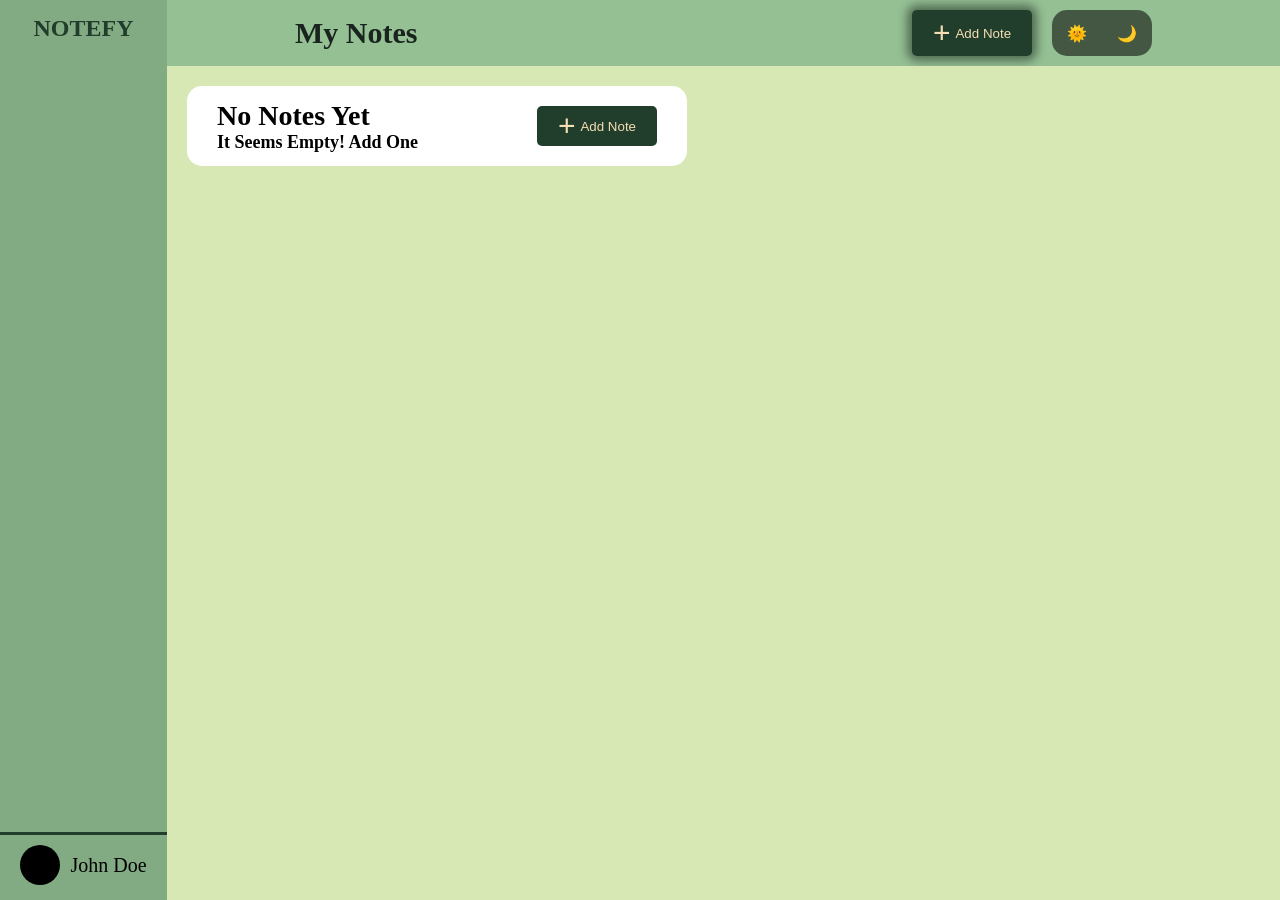
==== template/index.html @ 12751ac1 "link local to gh" ====
<!DOCTYPE html>
<html lang="en">

<head>
	<meta charset="UTF-8">
	<meta name="viewport" content="width=device-width, initial-scale=1.0">
	<link rel="stylesheet" href="../static/css/index.css">
	<script src="../static/js/script.js" defer></script>
	<title>Notefy - Take Notes [Offline]</title>
</head>

<body>
	<aside class="sideBar" id="sideBar" style="grid-area: sideBar;">
		<h1 class="appName">NOTEFY</h1>

		<div id="futureDynamicContent">
		</div>

		<div class="profileShow">
			<div id="profileImage" class="profileImage"></div>
			<h3 id="profileName">John Doe</h3>
		</div>
	</aside>

	<div class="navBar" style="grid-area: navBar;">
		<div class="headText">My Notes</div>
		<div class="options">
			<button class="optionAddNote" id="optionAddNote" onclick="showForm()"> <span>+</span> Add Note</button>
			<div class="modeSwtich">
				<label id="dayMode" class="dayMode">🌞</label>
				<label id="nightMode" class="nightMode">🌙</label>
			</div>
		</div>
	</div>
	<main class="noteHolder" id="noteHolder" style="grid-area: mainContainer;">
	</main>
	<dialog id="popUp" class="popUp">
		<div class="formHead">
			<h1>Add Note</h1>
			<button id="closeForm" onclick="closeForm()">✖</button>
		</div>
		<form id="noteForm" class="noteForm">
			<div class="titleForm">
				<label for="noteTitle">Add Title</label>
				<input type="text" name="noteTitle" id="noteTitle" autofocus aria-required="true">
			</div>
			<div class="contentForm">
				<label for="noteContent">Content</label>
				<textarea name="noteContent" id="noteContent" placeholder="Add note Content..." required
					aria-required="true"></textarea>
			</div>
			<div class="buttonHolder">
				<button type="button" id="CloseForm">Delete</button>
				<button type="button" id="submitnote" onclick="submitNote()">Submit</button>
			</div>
		</form>
	</dialog>

</body>

</html>
---- static/css/index.css ----
/* CSS Custom Properties */
:root {
	--bg-main: #d7e8b5;
	--bg-sidebar: #83ab83;
	--bg-navbar: #94c094;
	--bg-card: #dbd0c2;
	--border-card: #E2D9CE;

	--accent-primary: #213D2B;
	--accent-hover: #2C5039;
	--accent-text: #FFFFFF;

	--text-brand: #213D2B;
	--text-primary: #1A241E;
	--text-secondary: #6B756E;

	--toggle-bg: #F7F8F5;
	--default-transition: 0.3s ease;
}

/* Dark Mode Override */
[data-theme="dark"] {
	--bg-main: #11181D;
	--bg-sidebar: #182128;
	--bg-navbar: #141D24;
	--bg-card: #1B262E;
	--border-card: #2A3842;

	--accent-primary: #67D8B1;
	--accent-hover: #7EE4C1;
	--accent-text: #0D1F18;

	--text-brand: #67D8B1;
	--text-primary: #F1F5F8;
	--text-secondary: #8B9AA6;

	--toggle-bg: #1E2A33;
}

/* Global default Styles */
* {
	margin: 0;
	padding: 0;
	box-sizing: border-box;
}

.noteBody {
	overflow-y: auto;
}

html,
body {
	height: 100%;
	width: 100%;
}

body {
	display: grid;
	min-height: 100vh;
	min-width: 100vw;
	grid-template-columns: 0.3fr 1fr 1fr;
	grid-template-rows: .3fr 3fr 3fr;
	grid-template-areas: "sideBar navBar navBar"
		"sideBar mainContainer mainContainer"
		"sideBar mainContainer mainContainer";
}


/* Aside - SideBar*/
aside {
	display: flex;
	align-items: center;
	justify-content: space-between;
	padding: 15px 0;
	flex-direction: column;
	background: var(--bg-sidebar);
}

aside h1 {
	color: var(--text-brand);
}

aside .profileShow {
	width: 100%;
	border-top: 3px solid var(--accent-primary);
	display: flex;
	align-items: center;
	justify-content: center;
	gap: 10px;
	padding-top: 10px;
}

aside .profileImage {
	height: 40px;
	width: 40px;
	background-color: black;
	border-radius: 50%;
}

aside #profileName {
	font-weight: 500;
	font-size: 20px;
}

/* NavBar */
.navBar {
	display: flex;
	width: 100%;
	height: 100%;
	align-items: center;
	justify-content: space-between;
	padding: 10px 10vw;
	background-color: var(--bg-navbar);
}

.navBar .headText {
	color: var(--text-primary);
	font-size: 30px;
	font-weight: 700;
}

.options {
	display: flex;
	gap: 20px;
}

button {
	display: flex;
	align-items: center;
	text-align: center;
	justify-content: center;
	gap: 5px;
	padding: 5px;
	height: auto;
	width: 120px;
	outline: none;
	border: 1px solid transparent;
	border-radius: 5px;
	color: wheat;
	background-color: var(--accent-primary);
	cursor: pointer;
	transition: all 0.2s ease;
	box-shadow: 0 0 10px 5px rgba(0, 0, 0, 0.443);
}

button:hover {
	transform: scale(0.95);
	background-color: var(--accent-hover);
}

button:active {
	transform: scale(0.90);
	background-color: var(--accent-hover);
}

button span {
	font-size: 30px;
}

.modeSwtich {
	min-height: 30px;
	min-width: 100px;
	overflow: hidden;
	display: flex;
	align-items: center;
	justify-content: space-between;
	padding: 0 15px;
	border-radius: 15px;
	background: rgba(0, 0, 0, 0.544);
}

/* Main - Notes Here */
main {
	display: grid;
	grid-template-columns: repeat(auto-fit, minmax(300px, 1fr));
	/* grid-template-rows: repeat(auto-fit,minmax(300px,1fr)); */
	justify-content: center;
	row-gap: 1em;
	column-gap: 1em;
	padding: 20px;
	background: var(--bg-main);
	overflow-y: scroll;
}

/* No notes */
.noNoteBox {
	display: flex !important;
	width: 500px !important;
	height: 80px !important;
	align-items: center !important;
	background-color: var(--accent-text) !important;
	border-radius: 15px;
	padding: 10px 30px;
	justify-content: space-between;
}

.noNoteBox div h1 {
	font-size: 28px;
}

.noNoteBox div h2 {
	font-size: 18px;
}

.noNoteBox button {
	max-height: 40px;
	box-shadow: none;
}

/* HasNote */
.hasNote {
	max-height: 300px;
	width: 100%;
	background-color: var(--bg-card);
	padding: 15px;
	border-radius: 18px;
	overflow: hidden;
}

.hasNote button {
	width: fit-content;
}

.noteHead {
	display: flex;
	align-items: center;
	justify-content: space-between;
	padding: 5px 0;
	border-bottom: 3px solid var(--bg-main);
}

.noteBody {
	max-height: 100% !important;
	overflow-y: auto;
	overflow-wrap: break-word;
	word-wrap: break-word;
	padding-top: 10px;
	align-items: center;
	text-align: left;
}

.noteBody::-webkit-scrollbar {
	width: 5px;
	color: #0D1F18;
}

/* Dialog box */
#popUp::backdrop {
	backdrop-filter: blur(5px);
}

#popUp[open] {
	height: clamp(400px, 80vh, 800px);
	width: clamp(200px, 90vw, 600px);
	position: absolute;
	top: 50%;
	left: 50%;
	transform: translate(-50%, -50%);
	border: 0px;
	border-radius: 25px;
	padding: clamp(5px, 10%, 25px);
	display: flex;
	flex-direction: column;
	align-items: center;
	justify-content: space-between;
	z-index: 999;
}

#popUp[open]::-webkit-scrollbar {
	display: none;
}

#popUp .formHead {
	display: flex;
	width: 100%;
	height: clamp(15px, 15%, 30px);
	justify-content: space-between;
	align-items: center;
	padding: 0 30px;
}

#popUp .formHead button {
	width: fit-content;
}

#popUp form {
	min-height: 100%;
	width: 100%;
	display: flex;
	flex-direction: column;
	align-items: center;
	justify-content: space-between;
	flex-grow: 1;
}

.titleForm {
	display: flex;
	flex-direction: column;
	min-width: 100%;
	padding: 0 clamp(20px, 10%, 100px);
	gap: clamp(10px, 3%, 20px);
	margin: 10px 0;
}

.titleForm label {
	font-size: 1.5rem;
	font-weight: 600;
	margin-left: 5px;
}

.titleForm input {
	min-height: clamp(40px, 30%, 90px);
	padding: 0 10px;
	font-size: 1.2rem;
}

.contentForm {
	display: flex;
	flex-direction: column;
	min-height: 100%;
	min-width: 100%;
	padding: 10px clamp(30px, 10%, 100px);
	flex-grow: 1;
	gap: clamp(10px, 3%, 20px);
}

.contentForm label {
	font-size: 1.5rem;
	font-weight: 600;
	margin-left: 5px;
}

.contentForm textarea {
	flex: 1;
	font: inherit;
	field-sizing: content;
	min-height: 0;
	min-width: 100%;
	padding: 15px;
}

dialog form div.buttonHolder {
	display: flex;
	align-items: center;
	justify-content: flex-end;
	width: 100%;
	padding: 10px clamp(30px, 10%, 100px);
	gap: 15px;
}

.buttonHolder button {
	box-shadow: none;
	font-size: 1.2rem;
	min-height: clamp(40px, 60%, 60px);
}

.buttonHolder button:first-child {
	color: rgb(255, 255, 255);
	background-color: red;
	border-radius: 10px;
	border: 3px solid var(--bg-sidebar);
}

/* Responsive Mobile */
@media (max-width : 767px) {
	body {
		overflow: hidden;
		min-height: 100dvh;
		min-width: 100%;
		grid-template-columns: 1fr;
		grid-template-rows: 0.1fr 1fr 0.1fr;
		grid-template-areas: "navBar navBar navBar"
			"mainContainer mainContainer mainContainer"
			"sideBar sideBar sideBar";
	}

	button {
		max-width: 100px;
	}

	.modeSwtich {
		display: none;
	}

	.navBar {
		max-width: 100vw;
		overflow: hidden;
	}

	.navBar .headText {
		font-size: 22px;
		white-space: nowrap;
	}

	aside {
		display: flex;
		align-items: center;
		justify-content: space-between;
		margin: 0;
		padding: 0 15px;
		flex-direction: row;
		min-height: 10vh;
		border: none;
		max-width: 100vw;
	}

	aside .profileShow {
		display: flex;
		border: none;
		min-height: 100%;
	}

	.futureDynamicContent {
		display: none;
	}

	aside h1 {
		font-size: 28px;
	}

	aside.sideBar {
		min-height: 100%;
	}

	main {
		min-height: 100%;
		max-width: 100vw;
	}


	.hasNote {
		overflow-y: hidden !important;
		max-height: 0;
		min-height: 400px;
		height: fit-content;
	}

	.noNoteBox {
		display: flex !important;
		width: 90vw !important;
		flex-direction: column !important;
		height: fit-content !important;
		align-items: center !important;
		background-color: var(--accent-text) !important;
		border-radius: 15px;
		padding: 10px 30px;
		gap: 25px;
		justify-content: space-between;
	}
}
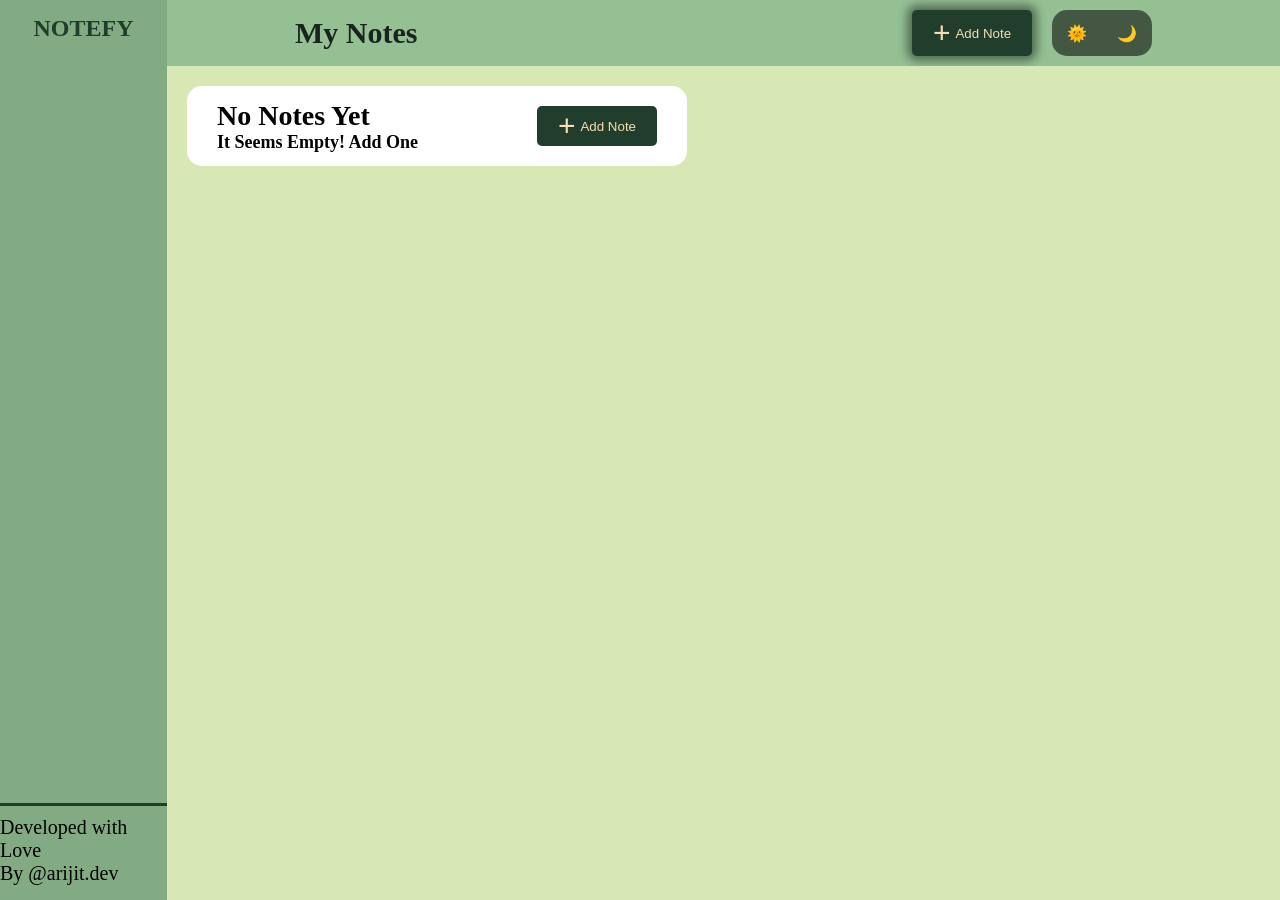
==== commit 03fa9338: "Fix init" ====
--- a/template/index.html
+++ b/template/index.html
@@ -17,8 +17,8 @@
 		</div>
 
 		<div class="profileShow">
-			<div id="profileImage" class="profileImage"></div>
-			<h3 id="profileName">John Doe</h3>
+			<!-- <div id="profileImage" class="profileImage"></div> -->
+			<h3 id="profileName">Developed with Love <br> By @arijit.dev</h3>
 		</div>
 	</aside>
 
